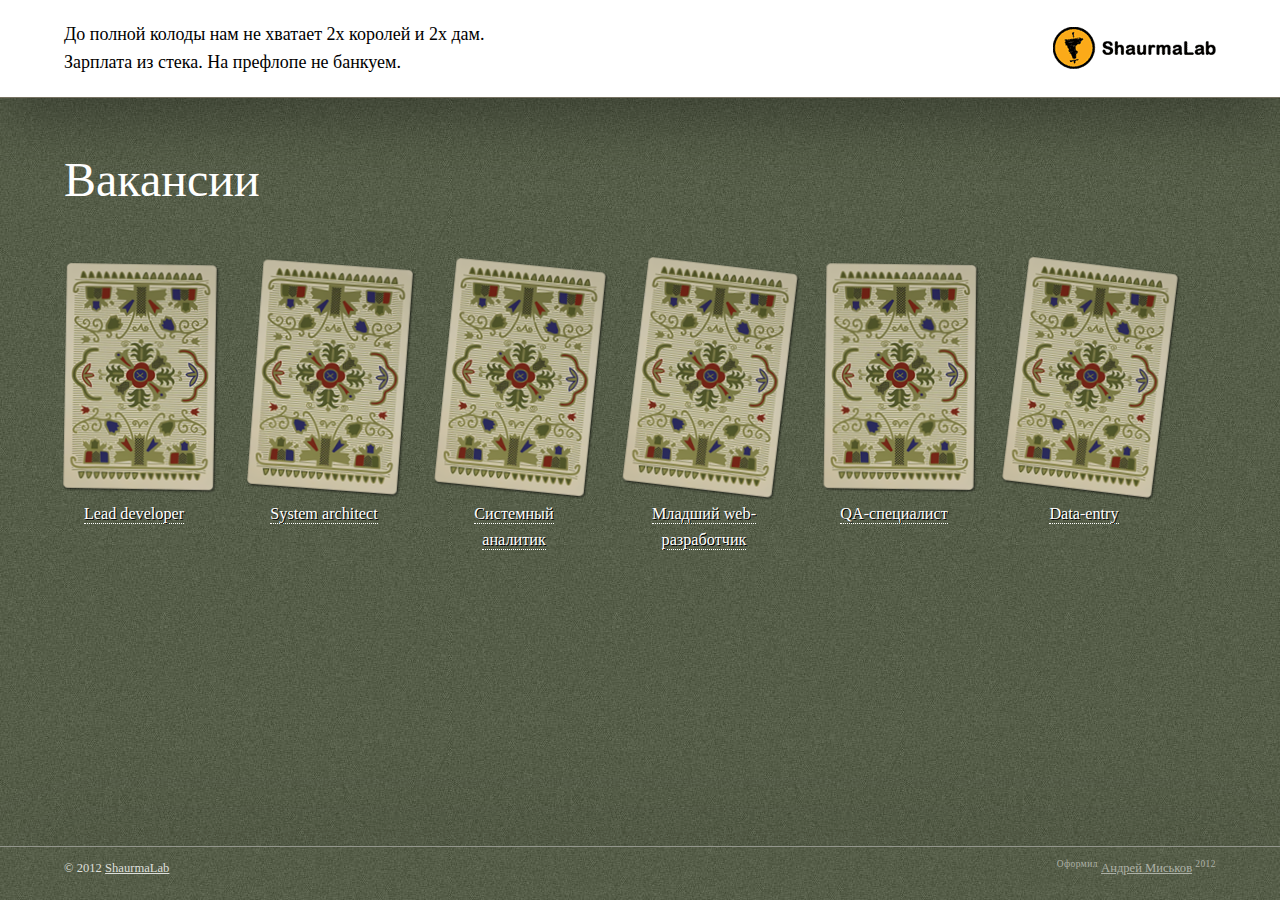
==== positions/index.html @ a8bd7bf5 "positions" ====
<!doctype html>
<!--[if lt IE 7]> <html class="no-js lt-ie9 lt-ie8 lt-ie7" lang="en"> <![endif]-->
<!--[if IE 7]>    <html class="no-js lt-ie9 lt-ie8" lang="en"> <![endif]-->
<!--[if IE 8]>    <html class="no-js lt-ie9" lang="en"> <![endif]-->
<!--[if gt IE 8]><!--> <html class="no-js" lang="en"> <!--<![endif]-->
<head>
	<meta charset="utf-8">
	<meta http-equiv="X-UA-Compatible" content="IE=edge,chrome=1">

	<title>Open positions | ShaurmalaLab</title>
	<meta name="description" content="">
	<meta name="author" content="">

	<meta name="viewport" content="width=device-width">

	<link rel="stylesheet" href="css/style.css?1">
	<link rel="stylesheet" href="js/fancybox/jquery.fancybox.css">
	<link rel="shortcut icon" type="image/x-icon" href="../favicon.ico">
	<script src="js/libs/modernizr-2.5.3.min.js"></script>
</head>
<body>
<div class="content-wrapper">
	<header class="page-head">
		<div class="logo"><a class="contact-link" href="#shaurmalab"><img src="img/logo.png" alt="ShaurmaLab"></a></div>

		<div class="intro">
			<p>До полной колоды нам не хватает 2х королей и 2х дам.</p>
			<p>Зарплата из стека. На префлопе не банкуем.</p>
		</div>
	</header>
	<div class="page-body" role="main">
		<h1>Вакансии</h1>
		<div class="cards">
			<ul id="container" class="clearfix">
				<li class="position">
					<a href="#position1" class="position__link position__link_active"> <span class="position__card position__card_back" data-card="card_ld"><img src="img/card_back.png"></span> <span
							class="position__title">Lead developer</span> </a>
				</li>
				<li class="position">
					<a href="#position2" class="position__link position__link_active"> <span class="position__card position__card_back" data-card="card_sysarch"><img src="img/card_back.png"></span> <span
							class="position__title">System architect</span> </a>
				</li>
				<li class="position">
					<a href="#pd" class="position__link position__link_active"> <span class="position__card position__card_back" data-card="card_sysan"><img src="img/card_back.png"></span> <span
							class="position__title">Системный аналитик</span> </a>
				</li>
				<li class="position">
					<a href="#pd" class="position__link position__link_active"> <span class="position__card position__card_back" data-card="card_webjunior"><img src="img/card_back.png"></span> <span
							class="position__title">Младший web-разработчик</span> </a>
				</li>
				<li class="position">
					<a href="#pd" class="position__link position__link_active"> <span class="position__card position__card_back" data-card="card_qa"><img src="img/card_back.png"></span> <span
							class="position__title">QA-специалист</span> </a>
				</li>
				<li class="position">
					<a href="#pd" class="position__link position__link_active"> <span class="position__card position__card_back" data-card="card_data"><img src="img/card_back.png"></span> <span
							class="position__title">Data-entry</span> </a>
				</li>
			</ul>
			<div style="display:none;">
				<div id="position1" class="position__description">
					<div class="clonned-card"></div>
					<div class="position__mail"><a href="mailto:hello@shaurmalab.com?subject=Position:%20Lead%20developer">Откликнуться на вакансию</a></div>
					<div class="position__share">
						<script type="text/javascript" src="//yandex.st/share/share.js" charset="utf-8"></script>
						<div class="yashare-auto-init" data-yashareL10n="ru" data-yashareType="link" data-yashareQuickServices="vkontakte,facebook,twitter,lj,moikrug,gplus"></div>
					</div>
					<div class="position__description__i">
						<h2>Король червей — Lead developer</h2>
						<h3>Основные требования</h3>
						<ul>
							<li>опыт full-time работы веб-разработчиком от 2-x лет</li>
							<li>чёткое понимание концепций ООП</li>
							<li>уверенное знание PHP 5.X</li>
							<li>опыт проектирования реляционных баз данных - хорошее знание MySQL</li>
							<li>опыт разработки проектов под существенную нагрузку с использованием LAMP-технологий</li>
							<li>хорошие знания HTML, CSS, Ajax</li>
							<li>опыт работы с системами контроля версий (SVN, Git, Mercurial)</li>
							<li>ориентированность на результат ВО ЧТО БЫ НИ СТАЛО</li>
							<li>умение соблюсти срок или вовремя сигнализировать о проблемах!!</li>
							<li>опыт работы в команде</li>
							<li>стремление к саморазвитию</li>
							<li>английский язык — как минимум чтение и письмо</li>
						</ul>
						<h3>Желательно:</h3>
						<ul>
							<li>базовые знания терминологии ECommerce</li>
							<li>опыт интеграции со сторонними ресурсами (SOAP, REST, XML-RPC)</li>
						</ul>

						<h3>Чем придётся заниматься:</h3>
						<ul>
							<li>разрабатывать веб-приложения различного уровня сложности (в том числе высоконагруженные)</li>
							<li>активно участвовать во всём процессе разработки, начиная с проектирования и заканчивая запуском и поддержкой.</li>
							<li>активно взаимодействовать с коллегами и клиентами</li>
							<li>оптимизировать веб-приложения, искать узкие места</li>
						</ul>

						<h3>Условия работы:</h3>
						<ul>
							<li>гибкий график работы</li>
							<li>офис - Таганрог, Минск</li>
							<li>молодой, дружный коллектив</li>
							<li>уровень компенсации зависит от вашей отдачи</li>
						</ul>
					</div>
				</div>
				<div id="position2" class="position__description">
					<div class="clonned-card"></div>
					<div class="position__mail"><a href="mailto:hello@shaurmalab.com?subject=Position:%20System%20architect">Откликнуться на вакансию</a></div>
					<div class="position__share">
						<script type="text/javascript" src="//yandex.st/share/share.js" charset="utf-8"></script>
						<div class="yashare-auto-init" data-yashareL10n="ru" data-yashareType="link" data-yashareQuickServices="vkontakte,facebook,twitter,lj,moikrug,gplus"></div>
					</div>
					<div class="position__description__i">
						<h2>System architect</h2>
						<h3>Основные требования</h3>
						<ul>
							<li>опыт full-time работы веб-разработчиком от 2-x лет</li>
							<li>чёткое понимание концепций ООП</li>
							<li>уверенное знание PHP 5.X</li>
							<li>опыт проектирования реляционных баз данных - хорошее знание MySQL</li>
							<li>опыт разработки проектов под существенную нагрузку с использованием LAMP-технологий</li>
							<li>хорошие знания HTML, CSS, Ajax</li>
							<li>опыт работы с системами контроля версий (SVN, Git, Mercurial)</li>
							<li>ориентированность на результат ВО ЧТО БЫ НИ СТАЛО</li>
							<li>умение соблюсти срок или вовремя сигнализировать о проблемах!!</li>
							<li>опыт работы в команде</li>
							<li>стремление к саморазвитию</li>
							<li>английский язык — как минимум чтение и письмо</li>
						</ul>
						<h3>Желательно:</h3>
						<ul>
							<li>базовые знания терминологии ECommerce</li>
							<li>опыт интеграции со сторонними ресурсами (SOAP, REST, XML-RPC)</li>
						</ul>

						<h3>Чем придётся заниматься:</h3>
						<ul>
							<li>разрабатывать веб-приложения различного уровня сложности (в том числе высоконагруженные)</li>
							<li>активно участвовать во всём процессе разработки, начиная с проектирования и заканчивая запуском и поддержкой.</li>
							<li>активно взаимодействовать с коллегами и клиентами</li>
							<li>оптимизировать веб-приложения, искать узкие места</li>
						</ul>

						<h3>Условия работы:</h3>
						<ul>
							<li>гибкий график работы</li>
							<li>офис - Таганрог, Минск</li>
							<li>молодой, дружный коллектив</li>
							<li>уровень компенсации зависит от вашей отдачи</li>
						</ul>
					</div>
				</div>
				<div id="pd" class="position__description">
					<div class="clonned-card"></div>
					<div class="position__mail"><a href="mailto:hello@shaurmalab.com?subject=Position:%20Lead%20developer">Откликнуться на вакансию</a></div>
					<div class="position__share">
						<script type="text/javascript" src="//yandex.st/share/share.js" charset="utf-8"></script>
						<div class="yashare-auto-init" data-yashareL10n="ru" data-yashareType="link" data-yashareQuickServices="vkontakte,facebook,twitter,lj,moikrug,gplus"></div>
					</div>
					<div class="position__description__i">
						<h2>Король червей — Lead developer</h2>
						<h3>Основные требования</h3>
						<ul>
							<li>опыт full-time работы веб-разработчиком от 2-x лет</li>
							<li>чёткое понимание концепций ООП</li>
							<li>уверенное знание PHP 5.X</li>
							<li>опыт проектирования реляционных баз данных - хорошее знание MySQL</li>
							<li>опыт разработки проектов под существенную нагрузку с использованием LAMP-технологий</li>
							<li>хорошие знания HTML, CSS, Ajax</li>
							<li>опыт работы с системами контроля версий (SVN, Git, Mercurial)</li>
							<li>ориентированность на результат ВО ЧТО БЫ НИ СТАЛО</li>
							<li>умение соблюсти срок или вовремя сигнализировать о проблемах!!</li>
							<li>опыт работы в команде</li>
							<li>стремление к саморазвитию</li>
							<li>английский язык — как минимум чтение и письмо</li>
						</ul>
						<h3>Желательно:</h3>
						<ul>
							<li>базовые знания терминологии ECommerce</li>
							<li>опыт интеграции со сторонними ресурсами (SOAP, REST, XML-RPC)</li>
						</ul>

						<h3>Чем придётся заниматься:</h3>
						<ul>
							<li>разрабатывать веб-приложения различного уровня сложности (в том числе высоконагруженные)</li>
							<li>активно участвовать во всём процессе разработки, начиная с проектирования и заканчивая запуском и поддержкой.</li>
							<li>активно взаимодействовать с коллегами и клиентами</li>
							<li>оптимизировать веб-приложения, искать узкие места</li>
						</ul>

						<h3>Условия работы:</h3>
						<ul>
							<li>гибкий график работы</li>
							<li>офис - Таганрог, Минск</li>
							<li>молодой, дружный коллектив</li>
							<li>уровень компенсации зависит от вашей отдачи</li>
						</ul>
					</div>
				</div>
			</div>
		</div>
	</div>
</div>
<footer class="page-foot">
	<div class="page-foot__i clearfix">
		<p class="copyright">
			&copy;&nbsp;2012 <a class="contact-link" href="#shaurmalab">ShaurmaLab</a> &nbsp; <span class="quote" id="quote"></span><br>
		</p>
		<p class="designed"><sup>Оформил</sup> <a href="http://miskov.ru/">Андрей Миськов</a> <sup>2012</sup></p>
	</div>
</footer>

<div style="display:none;">
	<div id="shaurmalab" class="position__description">
		<div class="clonned-card"><img src="img/card_joker.png" alt="Joker"></div>
		<div class="position__share">
			<script type="text/javascript" src="//yandex.st/share/share.js" charset="utf-8"></script>
			<div class="yashare-auto-init" data-yashareL10n="ru" data-yashareType="link" data-yashareQuickServices="vkontakte,facebook,twitter,lj,moikrug,gplus"></div>
		</div>
		<div class="position__description__i">
			<h2>ShaurmaLab contact info</h2>
		</div>
	</div>
</div>

<script src="//ajax.googleapis.com/ajax/libs/jquery/1.7.2/jquery.min.js"></script>
<script>window.jQuery || document.write('<script src="js/libs/jquery-1.7.2.min.js"><\/script>')</script>
<script src="js/plugins.js"></script>
<script src="js/script.js?a"></script>
<script type="text/javascript">
    $(function(){
		// Collect and preload images for backgrounds
		var imgs = [];
		$('.position__card').each(function () {
			if ($(this).data('card')) {
				imgs.push('img/' + $(this).data('card') + '.png');
			}
		});
		preload($.unique(imgs));

	    // Shaurma contact info
		$('.contact-link').fancybox();

	    // Random quotes in copyright
	    $('#quote').text(insertQuote());
	});
</script>
</body>
</html>
---- positions/css/style.css ----
/* =============================================================================
   HTML5 Boilerplate CSS: h5bp.com/css
   ========================================================================== */

article, aside, details, figcaption, figure, footer, header, hgroup, nav, section { display: block; }
audio, canvas, video { display: inline-block; *display: inline; *zoom: 1; }
audio:not([controls]) { display: none; }
[hidden] { display: none; }

html { font-size: 100%; -webkit-text-size-adjust: 100%; -ms-text-size-adjust: 100%; }
html, button, input, select, textarea { font-family: sans-serif; color: #222; }
body { margin: 0; font-size: 1em; line-height: 1.4; }

::-moz-selection { background: #27265e; color: #fff; text-shadow: none; }
::selection { background: #27265e; color: #fff; text-shadow: none; }

a { color: #27265e; }
a:visited { color: #551a8b; }
a:hover { color: #722416; }
a:focus { outline: thin dotted; }
a:hover, a:active { outline: 0; }

abbr[title] { border-bottom: 1px dotted; }
b, strong { font-weight: bold; }
blockquote { margin: 1em 40px; }
dfn { font-style: italic; }
hr { display: block; height: 1px; border: 0; border-top: 1px solid #ccc; margin: 1em 0; padding: 0; }
ins { background: #ff9; color: #000; text-decoration: none; }
mark { background: #ff0; color: #000; font-style: italic; font-weight: bold; }
pre, code, kbd, samp { font-family: monospace, serif; _font-family: 'courier new', monospace; font-size: 1em; }
pre { white-space: pre; white-space: pre-wrap; word-wrap: break-word; }
q { quotes: none; }
q:before, q:after { content: ""; content: none; }
small { font-size: 85%; }

sub, sup { font-size: 75%; line-height: 0; position: relative; vertical-align: baseline; }
sup { top: -0.5em; }
sub { bottom: -0.25em; }

ul, ol { margin: 1em 0; padding: 0 0 0 40px; }
dd { margin: 0 0 0 40px; }
nav ul, nav ol { list-style: none; list-style-image: none; margin: 0; padding: 0; }

img { border: 0; -ms-interpolation-mode: bicubic; vertical-align: middle; }

svg:not(:root) { overflow: hidden; }

figure { margin: 0; }

form { margin: 0; }
fieldset { border: 0; margin: 0; padding: 0; }
label { cursor: pointer; }
legend { border: 0; *margin-left: -7px; padding: 0; white-space: normal; }
button, input, select, textarea { font-size: 100%; margin: 0; vertical-align: baseline; *vertical-align: middle; }
button, input { line-height: normal; }
button, input[type="button"], input[type="reset"], input[type="submit"] { cursor: pointer; -webkit-appearance: button; *overflow: visible; }
button[disabled], input[disabled] { cursor: default; }
input[type="checkbox"], input[type="radio"] { box-sizing: border-box; padding: 0; *width: 13px; *height: 13px; }
input[type="search"] { -webkit-appearance: textfield; -moz-box-sizing: content-box; -webkit-box-sizing: content-box; box-sizing: content-box; }
input[type="search"]::-webkit-search-decoration, input[type="search"]::-webkit-search-cancel-button { -webkit-appearance: none; }
button::-moz-focus-inner, input::-moz-focus-inner { border: 0; padding: 0; }
textarea { overflow: auto; vertical-align: top; resize: vertical; }
input:valid, textarea:valid {  }
input:invalid, textarea:invalid { background-color: #f0dddd; }

table { border-collapse: collapse; border-spacing: 0; }
td { vertical-align: top; }

.chromeframe { margin: 0.2em 0; background: #ccc; color: black; padding: 0.2em 0; }



/* ===== Primary Styles ========================================================
   Author: Andrey Miskov
   ========================================================================== */
html, body {
	height: 100%;
	}
body {
	background: #565d49 url(../img/bg_orig.jpg);
	font: 18px/1.4 Georgia, serif;
	color: #000;
	}
.content-wrapper {
	position:relative;
    min-height:100%;
	}
.page-head {
	min-width: 800px;
	position: relative;
	background: #fff;
	padding: 1em 5%;
	border-bottom: 1px solid #787363;
	text-shadow: none;
	box-shadow: 0 20px 60px rgba(0,0,0 ,.3);
	}
	.logo {
		position: absolute;
		top: 1.5em;
		right: 5%;
		}
	h1 {
		margin: 1em 0 .3em;
		color: #FFF;
		font-weight: normal;
		font-size: 2.666666666666667em;
		}
	.page-head p {
		margin: .2em 0;
		}
div.page-body {
	width: 90%;
	margin: auto;
	padding-bottom: 3em;
	}
.cards {
	margin: 50px 0 0;
	position: relative;
	text-shadow: 1px 1px #000;
	}
.cards ul {
	margin: 0 0 0 -50px;
	padding: 0;
	list-style-type: none;
	}
	.cards ul .position {
		float: left;
		width: 140px;
		min-height: 300px;
		margin: 0 0 1em 50px;
	    /*width: 154px;*/
		text-align: center;
		}
        a.position__link {
	        color: #FFF;
	        display: block;
	        outline: none;
	        text-align: center;
	        text-decoration: none;
	        }
        #cloneShowed {
	        visibility: hidden;
	        }
            .position__card {
	            text-align: center;
	            display: block;
	            width: 140px;
		        border-radius: 10px;
	            margin: 0 0 .5em;
	            padding: 0;
		        }
                .position__card img {
	                height: 229px;
	                }
            .position__card_clone {
	            position: fixed;
	            z-index: 10000;
	            width: 217px;
	            text-align: center;
	            }
                .position__card_clone img {
	                margin: auto;
	                }
            .cards ul .position__title {
	            font-size: .9em;
	            position: relative;
	            border-bottom: 1px dotted #FFF;
	            }
            /*.position__frion {*/
	            /*position: absolute;*/
	            /*display: none;*/
	            /*top: 0;*/
	            /*left: 50%;*/
	            /*margin: 0 0 0 -350px;*/
	            /*width: 800px;*/
	            /*background: #FFF;*/
	            /*border-radius: 10px;*/
	            /*color: #000;*/
	            /*text-shadow: none;*/
	            /*font-size: 12px;*/
	            /*text-align: left;*/
	            /*z-index: 10;*/
	            /*font-family: Arial, sans-serif;*/
	            /*}*/
				.position__mail {
					position: absolute;
					top: 340px;
					font-size: 13px;
					text-shadow: none;
					}
					.position__mail a {
						background: url(../img/ico_mail.png) no-repeat left center;
						padding-left: 21px;
						}
				.position__share {
					position: absolute;
					text-align: left;
					top: 370px;
					font-size: 13px;
					text-shadow: none;
					}
					.position__share a {
						color: #000;
						}
					.position__share .b-share,
					.position__share .b-share__handle {
						padding-left: 0 !important;
						}
                .position__description__i {
	                padding: 0 0 0 240px;
	                max-width: 700px;
	                min-height: 400px;
	                font-size: .9em;
	                }
                .position__description h2 {
	                margin-top: 0;
	                }
                .position__description h3 {
	                margin-bottom: .2em;
	                }
                .position__description ul {
	                margin: 0 0 0 20px;
	                list-style-type: none;
	                }
                .position__description ul li:before {
                    content: '☞';
	                position: absolute;
	                margin: .2em 0 0 -1.6em;
	                }
.page-foot {
	position: relative;
	height: 3em;
	margin: -3em 0 0;
	box-shadow: 0 -10px 100px rgba(0,0,0 ,.1);
	}
	.page-foot__i {
		border-top: 1px solid #93968d;
		padding: 1em 5% 0;
		font-size: .7em;
		color: #dddfdb;
		}
	.page-foot p {
		margin: 0;
		}
	.page-foot a {
		color: #dddfdb;
		}
	.page-foot .copyright {
		float: left;
		}
	.page-foot .designed {
		float: right;
		color: #adb1a7;
		}
		.page-foot .designed sup {
			letter-spacing: .05em;
			}
		.page-foot .designed a {
			color: #adb1a7;
			}
	.quote {
		color: #adb1a7;
		}
	.clonned-card {
		position: absolute;
		top: 0;
		left: 0;
		}
        .clonned-card .position__card {
	        position: relative;
	        top: auto !important;
	        left: auto !important;
	        }
        #cloneCard {
			-webkit-transform: rotate(0deg) !important;
			-moz-transform: rotate(0deg) !important;
	        }






/* =============================================================================
   Media Queries
   ========================================================================== */

@media only screen and (min-width: 35em) {
	/* Style adjustments for viewports that meet the condition */
}

/* =============================================================================
   Non-Semantic Helper Classes
   ========================================================================== */

.ir { display: block; border: 0; text-indent: -999em; overflow: hidden; background-color: transparent; background-repeat: no-repeat; text-align: left; direction: ltr; *line-height: 0; }
.ir br { display: none; }
.hidden { display: none !important; visibility: hidden; }
.visuallyhidden { border: 0; clip: rect(0 0 0 0); height: 1px; margin: -1px; overflow: hidden; padding: 0; position: absolute; width: 1px; }
.visuallyhidden.focusable:active, .visuallyhidden.focusable:focus { clip: auto; height: auto; margin: 0; overflow: visible; position: static; width: auto; }
.invisible { visibility: hidden; }
.clearfix:before, .clearfix:after { content: ""; display: table; }
.clearfix:after { clear: both; }
.clearfix { *zoom: 1; }

/* =============================================================================
   Print Styles
   ========================================================================== */
 
@media print {
  * { background: transparent !important; color: black !important; box-shadow:none !important; text-shadow: none !important; filter:none !important; -ms-filter: none !important; } /* Black prints faster: h5bp.com/s */
  a, a:visited { text-decoration: underline; }
  a[href]:after { content: " (" attr(href) ")"; }
  abbr[title]:after { content: " (" attr(title) ")"; }
  .ir a:after, a[href^="javascript:"]:after, a[href^="#"]:after { content: ""; }  /* Don't show links for images, or javascript/internal links */
  pre, blockquote { border: 1px solid #999; page-break-inside: avoid; }
  thead { display: table-header-group; } /* h5bp.com/t */
  tr, img { page-break-inside: avoid; }
  img { max-width: 100% !important; }
  @page { margin: 0.5cm; }
  p, h2, h3 { orphans: 3; widows: 3; }
  h2, h3 { page-break-after: avoid; }
}

#pageOverlay {
	position: fixed;
	background: rgba(0,0,0,.3);
	top: 0;
	left: 0;
	right: 0;
	bottom: 0;
	display: none;
	}
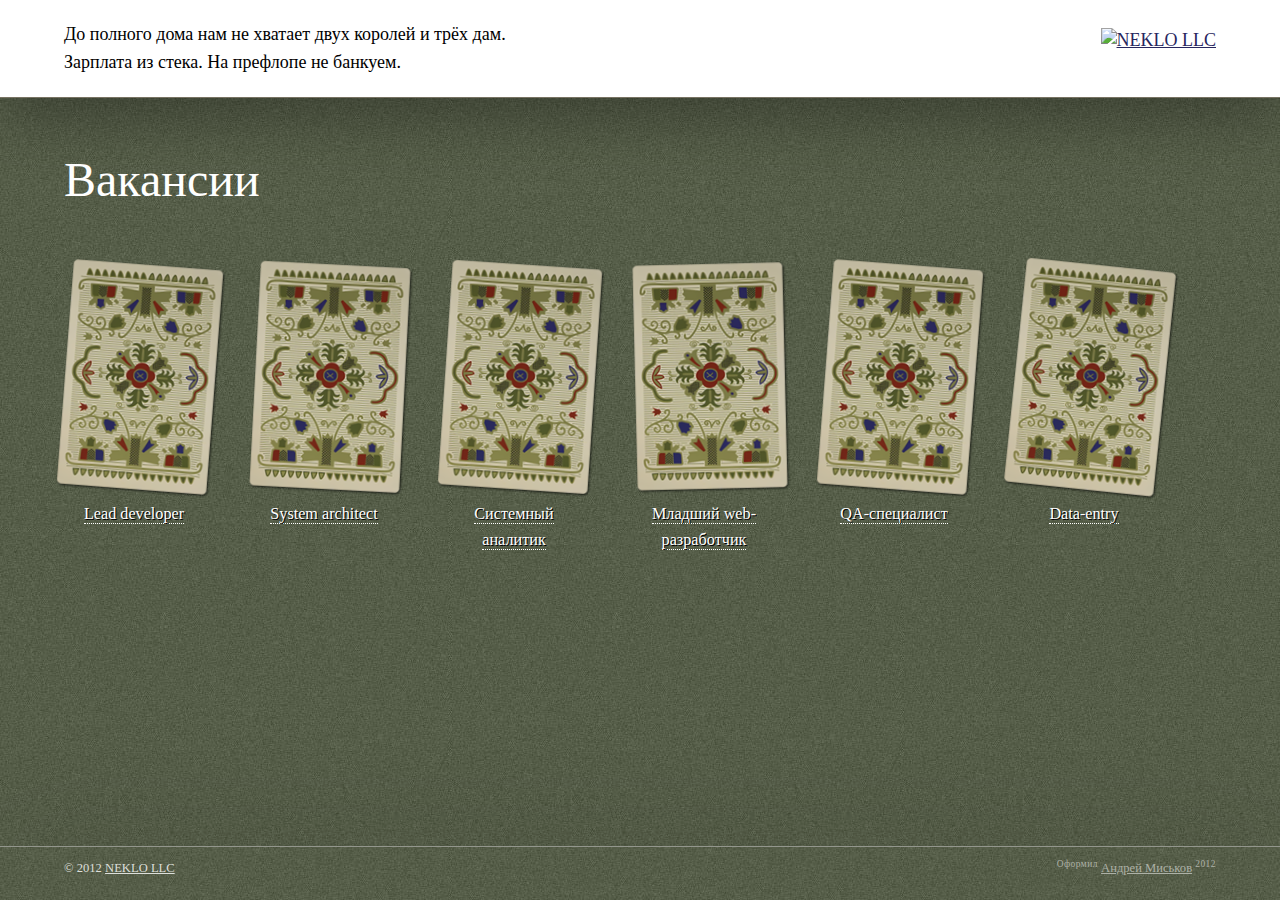
==== commit b064822f: "Update index.html" ====
--- a/positions/index.html
+++ b/positions/index.html
@@ -21,10 +21,10 @@
 <body>
 <div class="content-wrapper">
 	<header class="page-head">
-		<div class="logo"><a class="contact-link" href="#shaurmalab"><img src="img/logo.png" alt="ShaurmaLab"></a></div>
+		<div class="logo"><a class="contact-link" href="#shaurmalab"><img src="http://neklo.com/wp-content/themes/neklo/img/logo.png" alt="NEKLO LLC"></a></div>
 
 		<div class="intro">
-			<p>До полной колоды нам не хватает 2х королей и 2х дам.</p>
+			<p>До полного дома нам не хватает двух королей и трёх дам.</p>
 			<p>Зарплата из стека. На префлопе не банкуем.</p>
 		</div>
 	</header>
@@ -99,8 +99,7 @@
 						<h3>Условия работы:</h3>
 						<ul>
 							<li>гибкий график работы</li>
-							<li>офис - Таганрог, Минск</li>
-							<li>молодой, дружный коллектив</li>
+							<li>офис - Минск</li>
 							<li>уровень компенсации зависит от вашей отдачи</li>
 						</ul>
 					</div>
@@ -146,8 +145,7 @@
 						<h3>Условия работы:</h3>
 						<ul>
 							<li>гибкий график работы</li>
-							<li>офис - Таганрог, Минск</li>
-							<li>молодой, дружный коллектив</li>
+							<li>офис - Минск</li>
 							<li>уровень компенсации зависит от вашей отдачи</li>
 						</ul>
 					</div>
@@ -193,8 +191,7 @@
 						<h3>Условия работы:</h3>
 						<ul>
 							<li>гибкий график работы</li>
-							<li>офис - Таганрог, Минск</li>
-							<li>молодой, дружный коллектив</li>
+							<li>офис - Минск</li>
 							<li>уровень компенсации зависит от вашей отдачи</li>
 						</ul>
 					</div>
@@ -206,7 +203,7 @@
 <footer class="page-foot">
 	<div class="page-foot__i clearfix">
 		<p class="copyright">
-			&copy;&nbsp;2012 <a class="contact-link" href="#shaurmalab">ShaurmaLab</a> &nbsp; <span class="quote" id="quote"></span><br>
+			&copy;&nbsp;2012 <a class="contact-link" href="#shaurmalab">NEKLO LLC</a> &nbsp; <span class="quote" id="quote"></span><br>
 		</p>
 		<p class="designed"><sup>Оформил</sup> <a href="http://miskov.ru/">Андрей Миськов</a> <sup>2012</sup></p>
 	</div>
@@ -220,7 +217,7 @@
 			<div class="yashare-auto-init" data-yashareL10n="ru" data-yashareType="link" data-yashareQuickServices="vkontakte,facebook,twitter,lj,moikrug,gplus"></div>
 		</div>
 		<div class="position__description__i">
-			<h2>ShaurmaLab contact info</h2>
+			<h2>Neklo LLC contact info</h2>
 		</div>
 	</div>
 </div>
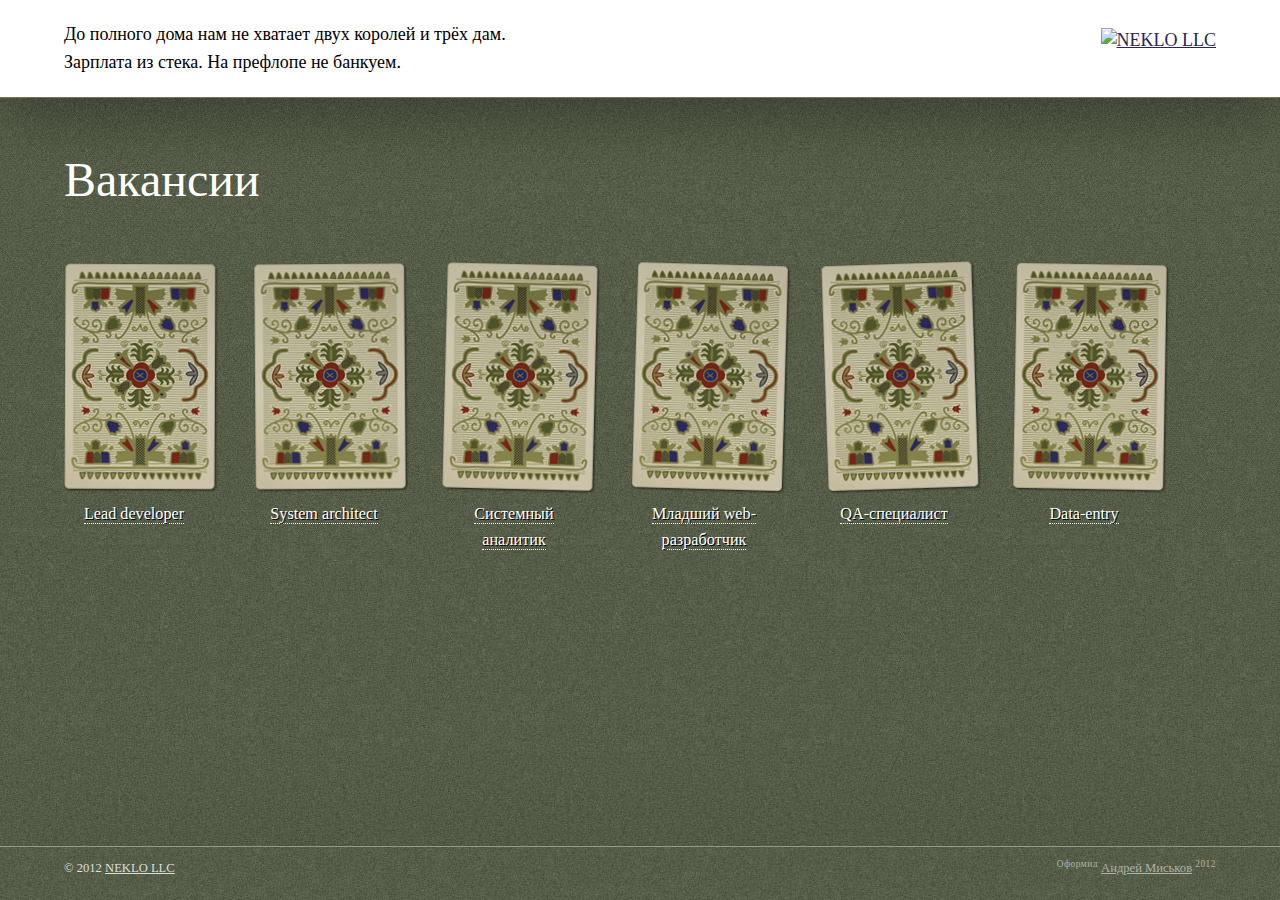
==== commit 41b07199: "Update index.html" ====
--- a/positions/index.html
+++ b/positions/index.html
@@ -7,7 +7,7 @@
 	<meta charset="utf-8">
 	<meta http-equiv="X-UA-Compatible" content="IE=edge,chrome=1">
 
-	<title>Open positions | ShaurmalaLab</title>
+	<title>Open positions | NEKLO LLC</title>
 	<meta name="description" content="">
 	<meta name="author" content="">
 
